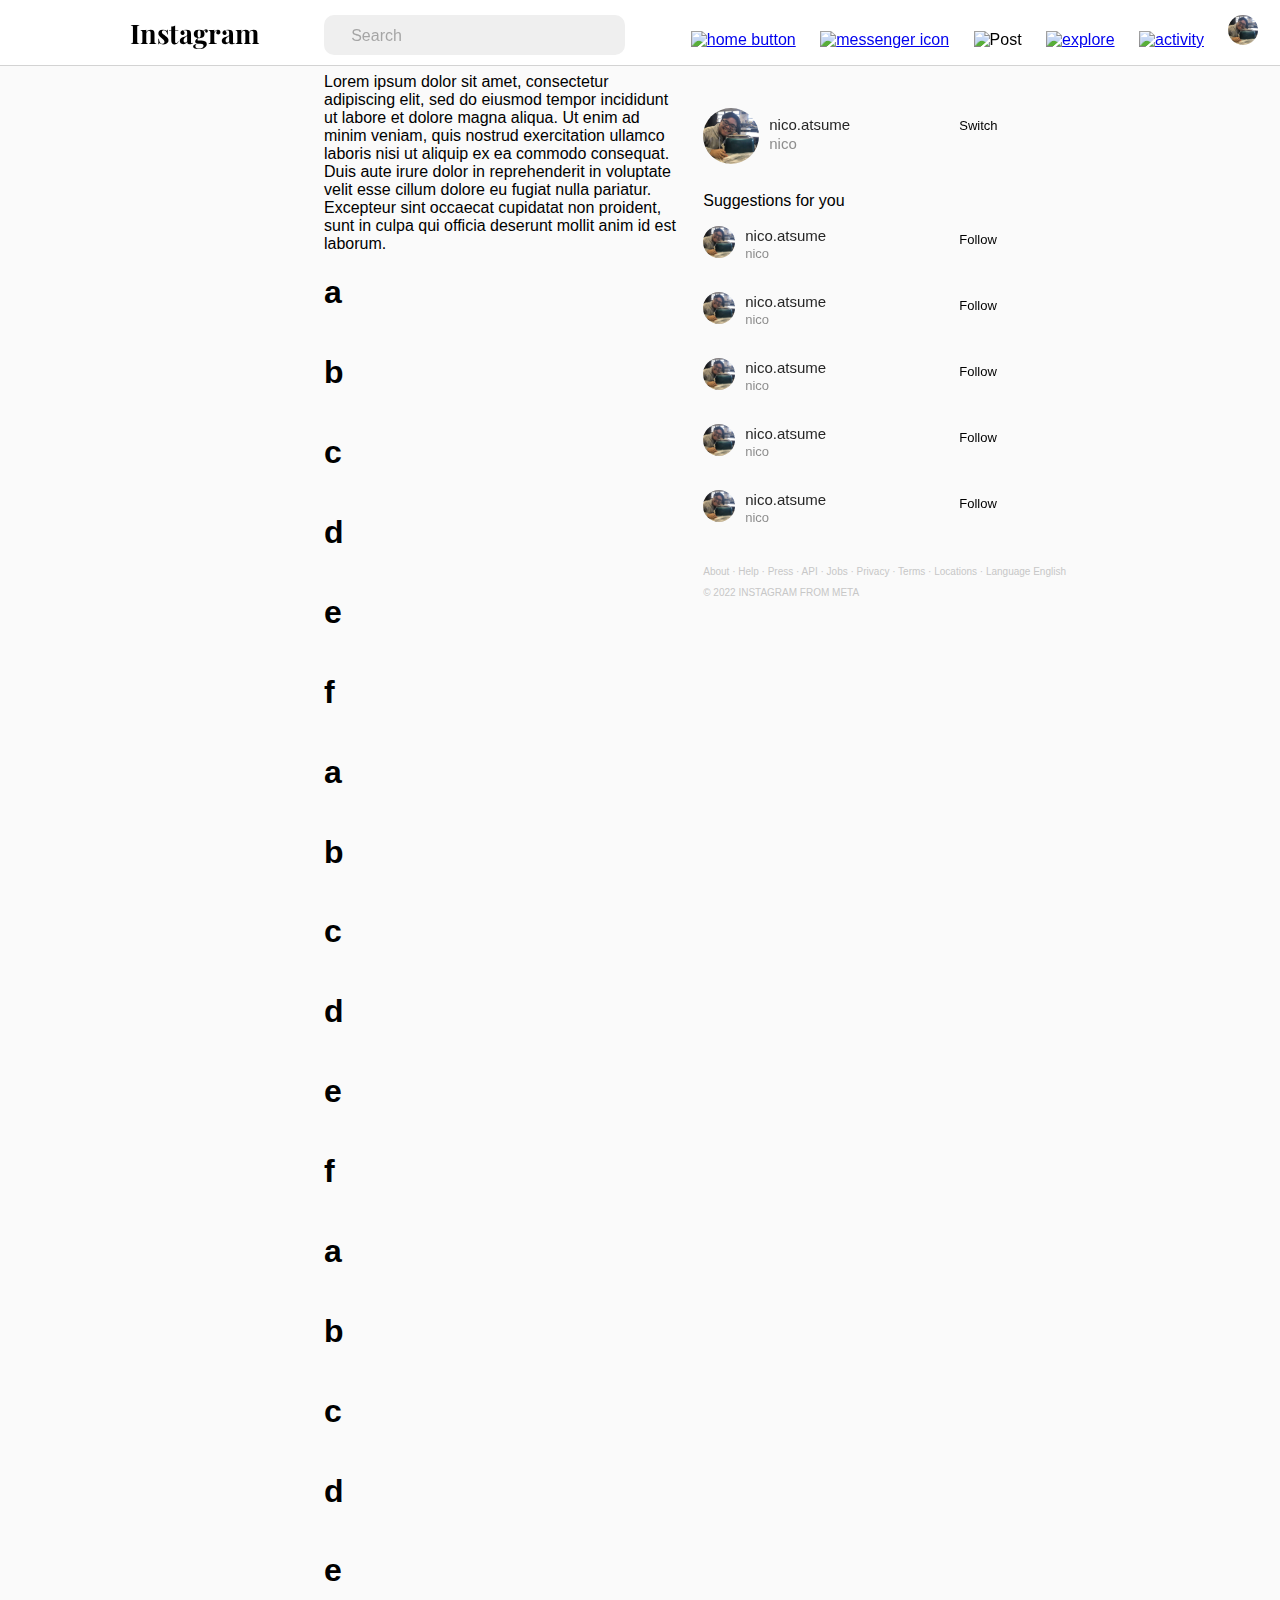
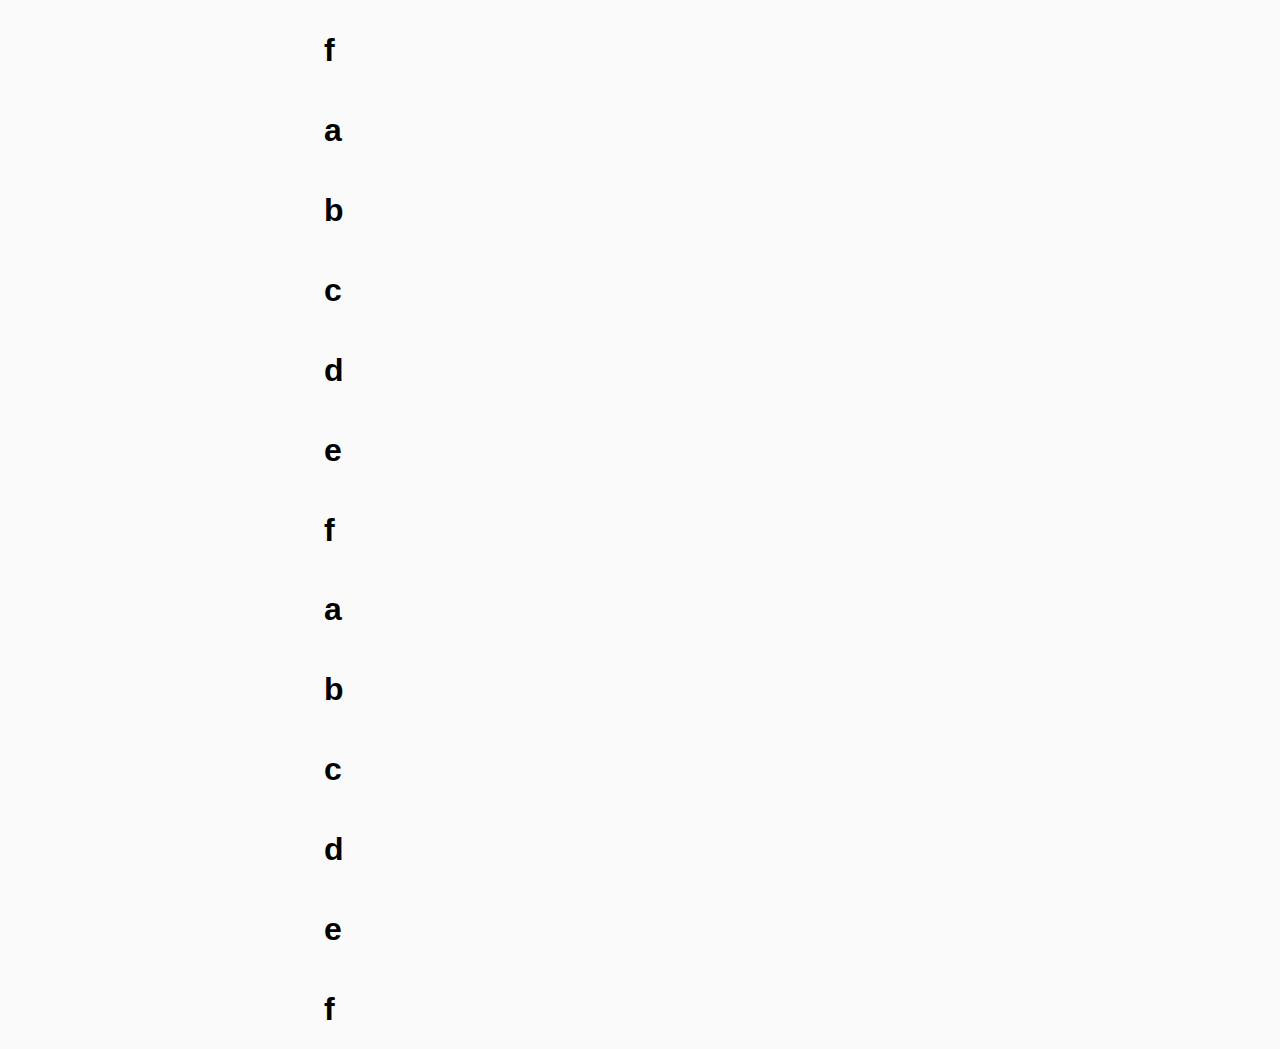
==== src/home.html @ d65c3e9f "Skeleton for aside" ====
<!DOCTYPE html>
<html>
    <head>
        <meta name="viewport" content="width=device-width, initial-scale=1">
        <link rel="stylesheet" href="home.css">
        <link rel="preconnect" href="https://fonts.googleapis.com">
        <link rel="preconnect" href="https://fonts.gstatic.com" crossorigin>
        <link href="https://fonts.googleapis.com/css2?family=Playfair+Display:ital,wght@1,600&display=swap" rel="stylesheet">
        <title>InstaMock</title>
    </head>
    <body>
        <header>
            <div class="item"><h1>Instagram</h1></div>
            <div class="item"><input type="Text" name="search" placeholder="Search"></div>
            <div id="nav">
            <a href="./home.html"><img src="https://cdn-icons-png.flaticon.com/512/60/60817.png" alt="home button"></a>
            <a href="./messenger.html"><img src="https://www.seekpng.com/png/detail/0-4932_facebook-messenger-icon-facebook-messenger-icon-png.png" alt="messenger icon"></a>
            <img src="https://cdn2.iconfinder.com/data/icons/squircle-ui/32/Edit-512.png" alt="Post"> <!--can add functionality to it when we learn js-->
            <a href="./explore.html"><img src="https://cdn-icons-png.flaticon.com/512/77/77521.png" alt="explore"></a>
            <a href="./activity.html"><img src="https://cdn-icons-png.flaticon.com/128/1077/1077035.png" alt="activity"></a>
            <img class="icon" src="./img/profile_pic.jpg" alt="Profile picture"></img>
            </div> 
        </header>
        <aside>
            <div class="profile">
                <img class="icon" src="./img/profile_pic.jpg" alt="Profile picture">
                <div class="suggInfo">
                    <ul>
                        <li>nico.atsume</li>
                        <li id="myName">nico</li>
                    </ul>
                </div>
                <div class="suggestRHS">Switch</div>
            </div>
            <div class="suggestions">
                <p>Suggestions for you</p>
                <div class="profile">
                    <img class="icon" src="./img/profile_pic.jpg" alt="Profile picture">
                    <div class="suggInfo">
                        <ul>
                            <li>nico.atsume</li>
                            <li>nico</li>
                        </ul>
                    </div>
                    <div class="suggestRHS">Follow</div>
                </div>
                <div class="profile">
                    <img class="icon" src="./img/profile_pic.jpg" alt="Profile picture">
                    <div class="suggInfo">
                        <ul>
                            <li>nico.atsume</li>
                            <li>nico</li>
                        </ul>
                    </div>
                    <div class="suggestRHS">Follow</div>
                </div>
                <div class="profile">
                    <img class="icon" src="./img/profile_pic.jpg" alt="Profile picture">
                    <div class="suggInfo">
                        <ul>
                            <li>nico.atsume</li>
                            <li>nico</li>
                        </ul>
                    </div>
                    <div class="suggestRHS">Follow</div>
                </div>
                <div class="profile">
                    <img class="icon" src="./img/profile_pic.jpg" alt="Profile picture">
                    <div class="suggInfo">
                        <ul>
                            <li>nico.atsume</li>
                            <li>nico</li>
                        </ul>
                    </div>
                    <div class="suggestRHS">Follow</div>
                </div>
                <div class="profile">
                    <img class="icon" src="./img/profile_pic.jpg" alt="Profile picture">
                    <div class="suggInfo">
                        <ul>
                            <li>nico.atsume</li>
                            <li>nico</li>
                        </ul>
                    </div>
                    <div class="suggestRHS">Follow</div>
                </div>
            <div class="footnote">
                <p>About &#183; Help &#183; Press &#183; API &#183; Jobs &#183; Privacy &#183; Terms &#183; Locations &#183; Language
                    English</p>
                <p>© 2022 INSTAGRAM FROM META</p>
            </div>
        </aside>

        <div class="feed">
            <div class="stories">Lorem ipsum dolor sit amet, consectetur adipiscing elit, sed do eiusmod tempor incididunt ut labore et dolore magna aliqua. Ut enim ad minim veniam, quis nostrud exercitation ullamco laboris nisi ut aliquip ex ea commodo consequat. Duis aute irure dolor in reprehenderit in voluptate velit esse cillum dolore eu fugiat nulla pariatur. Excepteur sint occaecat cupidatat non proident, sunt in culpa qui officia deserunt mollit anim id est laborum.
            </div> 
            <div class="post"><h1>a</h1></div>
            <h1>b</h1>
            <h1>c</h1>
            <h1>d</h1>
            <h1>e</h1>
            <h1>f</h1>
            <h1>a</h1>
            <h1>b</h1>
            <h1>c</h1>
            <h1>d</h1>
            <h1>e</h1>
            <h1>f</h1>
            <h1>a</h1>
            <h1>b</h1>
            <h1>c</h1>
            <h1>d</h1>
            <h1>e</h1>
            <h1>f</h1>
            <h1>a</h1>
            <h1>b</h1>
            <h1>c</h1>
            <h1>d</h1>
            <h1>e</h1>
            <h1>f</h1>
            <h1>a</h1>
            <h1>b</h1>
            <h1>c</h1>
            <h1>d</h1>
            <h1>e</h1>
            <h1>f</h1>               
        </div>

    </body>
</html>

<!--IMAGE LINKS
send: https://cdn-icons-png.flaticon.com/128/7686/7686804.png  
bookmark: https://cdn-icons.flaticon.com/png/128/5894/premium/5894523.png?token=exp=1655051798~hmac=862caa43e76f8be492dff8fa5245339f 
bookmarked: https://cdn-icons-png.flaticon.com/128/102/102279.png 
heart: https://cdn-icons-png.flaticon.com/128/1077/1077035.png 
liked heart: https://cdn-icons-png.flaticon.com/128/833/833472.png 
messenger icon: https://www.seekpng.com/png/detail/0-4932_facebook-messenger-icon-facebook-messenger-icon-png.png 
messenger icon clicked: https://cdn.icon-icons.com/icons2/2248/PNG/512/facebook_messenger_icon_136645.png 
create post: https://cdn2.iconfinder.com/data/icons/squircle-ui/32/Edit-512.png
explore icon: https://cdn-icons-png.flaticon.com/512/77/77521.png 
explore icon clicked: https://icons-for-free.com/iconfiles/png/512/discover+people+explore+instagram+icon-1320184028081333128.png
home button: https://www.svgrepo.com/show/147593/home-button.svg 
home button clicked: https://cdn-icons-png.flaticon.com/512/60/60817.png 
magnifying class: https://www.kindpng.com/picc/m/49-497969_instagram-icon-black-png-magnifying-glass-vector-png.png 
-->
---- src/home.css ----
header {
    position: fixed;
    top: 0;
    left:0;
    display:flex;
    justify-content:space-evenly;
    width:100%;
    background-color: #ffffff;
    height:65px;
    box-shadow: 0px 1px 0px 0px lightgray;
    padding-left:5%;

}

body {
    background-color: #fafafa;
    font: normal 16px Arial, Helvetica, sans-serif;

}

ul {
    list-style: none;
}

.suggInfo ul{
    padding-left: 10px; 
}
.suggInfo li {
    margin-top: 2px;
}
.suggInfo li:first-child {
    color: #262626;
    font-size:15px;
}
.suggInfo li:last-child {
    color: #8e8e8e;
    font-size: 13px; 
}



header h1{
    font-family: 'Playfair Display', serif;
    font-size: 27px;
    margin-top: 15px;

}

header input {
    border-radius: 10px;
    border-color: transparent;
    height: 30px;
    width: 270px;
    margin-top: 15px;
    padding-left:25px;
    padding-top: 4px;
    padding-bottom: 2.3px;
    position: relative;
    font: normal 16px Arial, Helvetica, sans-serif;
    background: url("https://www.kindpng.com/picc/m/49-497969_instagram-icon-black-png-magnifying-glass-vector-png.png") no-repeat scroll 7px 13px;
    background-size:13px;
    background-color: #efefef;
}

header input::placeholder {
    font-family: Helvetica, sans-serif;
    font-weight: normal;
    font-size: 16px;
    opacity:60%;
}

header input:focus {
    outline:none;
    background: url("https://cdn.iconscout.com/icon/free/png-256/x-circle-3602289-3005823.png") no-repeat scroll 270px 9px; 
    background-size: 20px; 
    background-color: #efefef;
    padding-left: 5px; 
    width: 290px;
}


aside {
    display: flex; 
    flex-direction: column; 
    padding-top: 100px;
    float: right;
    padding-right: 15%;
    width: 30%;
}
/*
aside will be: 
    FLEXBOX: 
    profile
    Suggestions for you
     FLEXBOX OF PROFILES: 
    Information 
*/

.footnote {
    font-size: 10px; 
    color: #c7c7c7;
}
.feed {
    display:flex; 
    flex-direction: column;
    padding-top: 65px;
    float:left; 
    padding-left:25%;
    max-width:28%;
}


.post {

}

.stories {

}
.icon {
    border-radius:50%
}

.profile{
    display: flex; 
}

.profile img {
    width: 56px;
    height: 56px;
}

.suggestions .profile img {
    width: 32px;
    height: 32px;
}
.profile .suggInfo {
    width: 200px;
    position:relative;
    bottom:8px;
}
.suggestions .profile .suggInfo {
    width: 200px;
    position:relative;
    bottom:15px;
}
.profile .suggestRHS {
    position:relative;
    top: 10px;
    font-size: 13px;
}

.suggestions .profile .suggestRHS {
    position:relative;
    top: 6px;
}

.suggestions .profile .suggInfo{
    width: 224px;
}


#nav img {
    margin-top: 15px;
    margin-right:20px;
    width: 30px;
    height: 30px;
}
#myName {
    font-size: 15px;
}
/* search disappears at 765 px */
/* side bar disappears at 1000 px */

@media (max-width: 765px) {
    header input {
        display:none;
    }
}

@media (max-width: 1000px) {
    aside {
        display:none;
    }
}
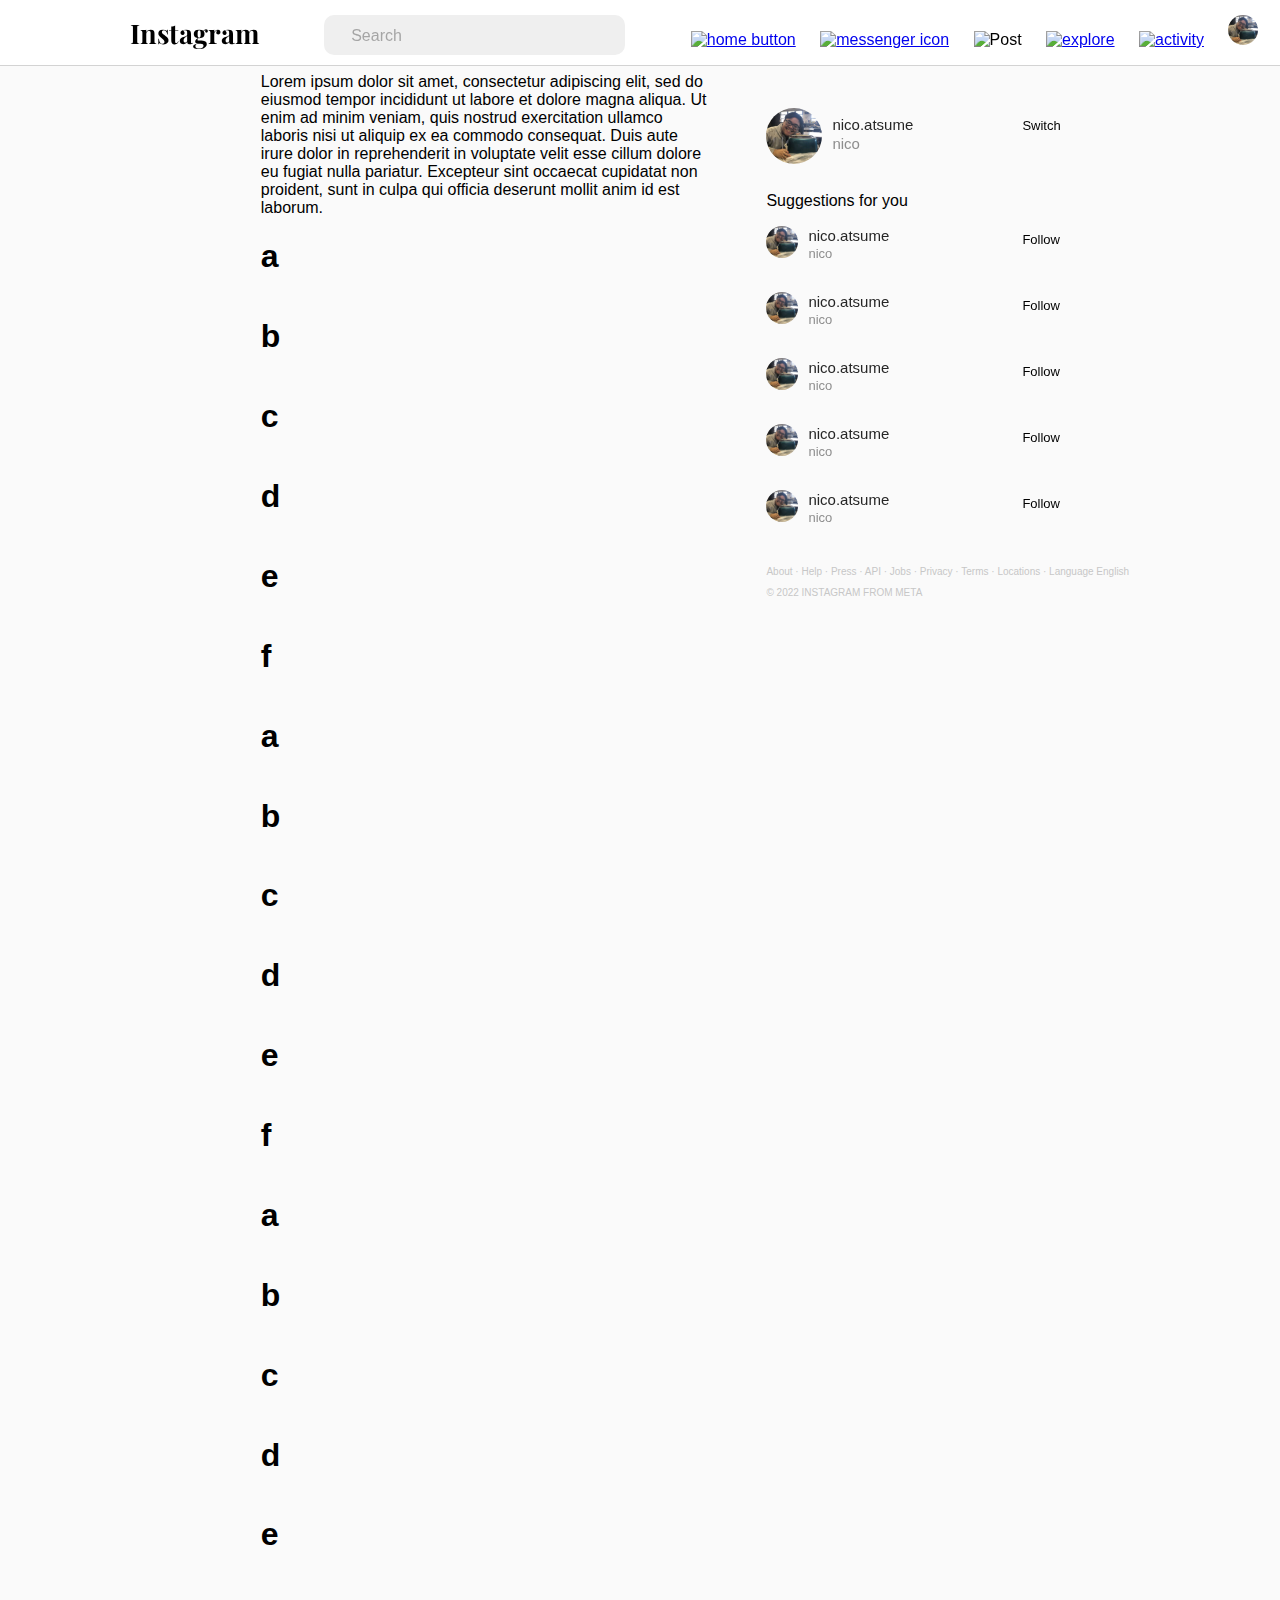
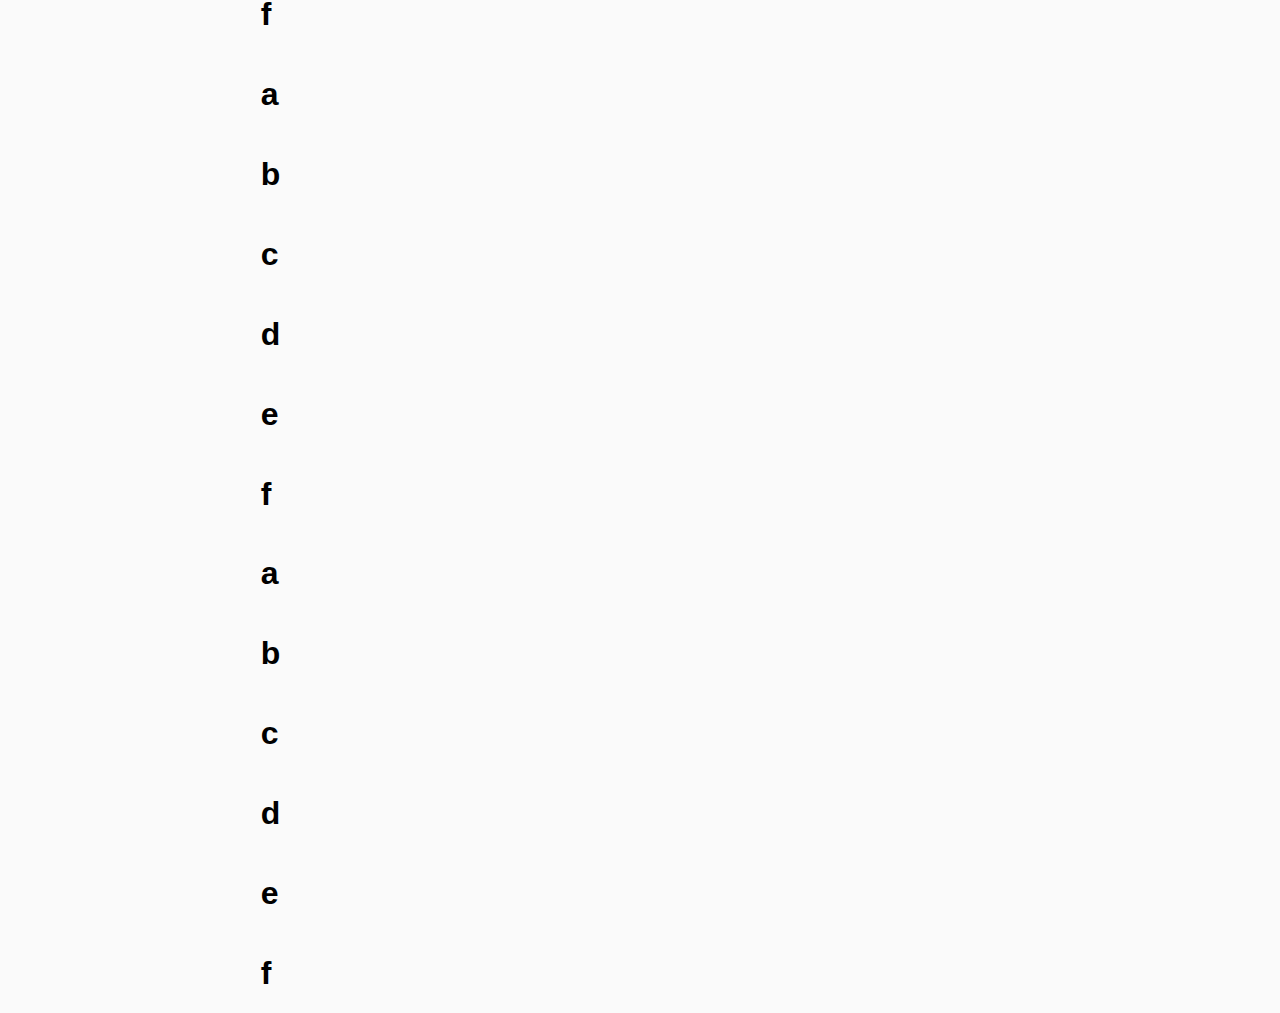
==== commit 97e77615: "Adjusted aside&feed placement, width" ====
--- a/src/home.html
+++ b/src/home.html
@@ -125,7 +125,6 @@
             <h1>e</h1>
             <h1>f</h1>               
         </div>
-
     </body>
 </html>
 
--- a/src/home.css
+++ b/src/home.css
@@ -86,7 +86,7 @@
     flex-direction: column; 
     padding-top: 100px;
     float: right;
-    padding-right: 15%;
+    padding-right: 10%;
     width: 30%;
 }
 /*
@@ -107,8 +107,9 @@
     flex-direction: column;
     padding-top: 65px;
     float:left; 
-    padding-left:25%;
-    max-width:28%;
+    padding-left:20%;
+    width: 450px;
+    max-width: 450px;
 }
 
 
@@ -132,6 +133,10 @@
     height: 56px;
 }
 
+.suggestions {
+    display:flex; 
+    flex-direction: column;
+}
 .suggestions .profile img {
     width: 32px;
     height: 32px;
@@ -180,8 +185,18 @@
     }
 }
 
-@media (max-width: 1000px) {
+@media (max-width: 1156px) {
     aside {
         display:none;
     }
+    .feed {
+        padding-left:30%;
+        padding-right:30%;
+    }
+}
+
+@media (max-width: 450px){
+    .feed {
+
+    }
 }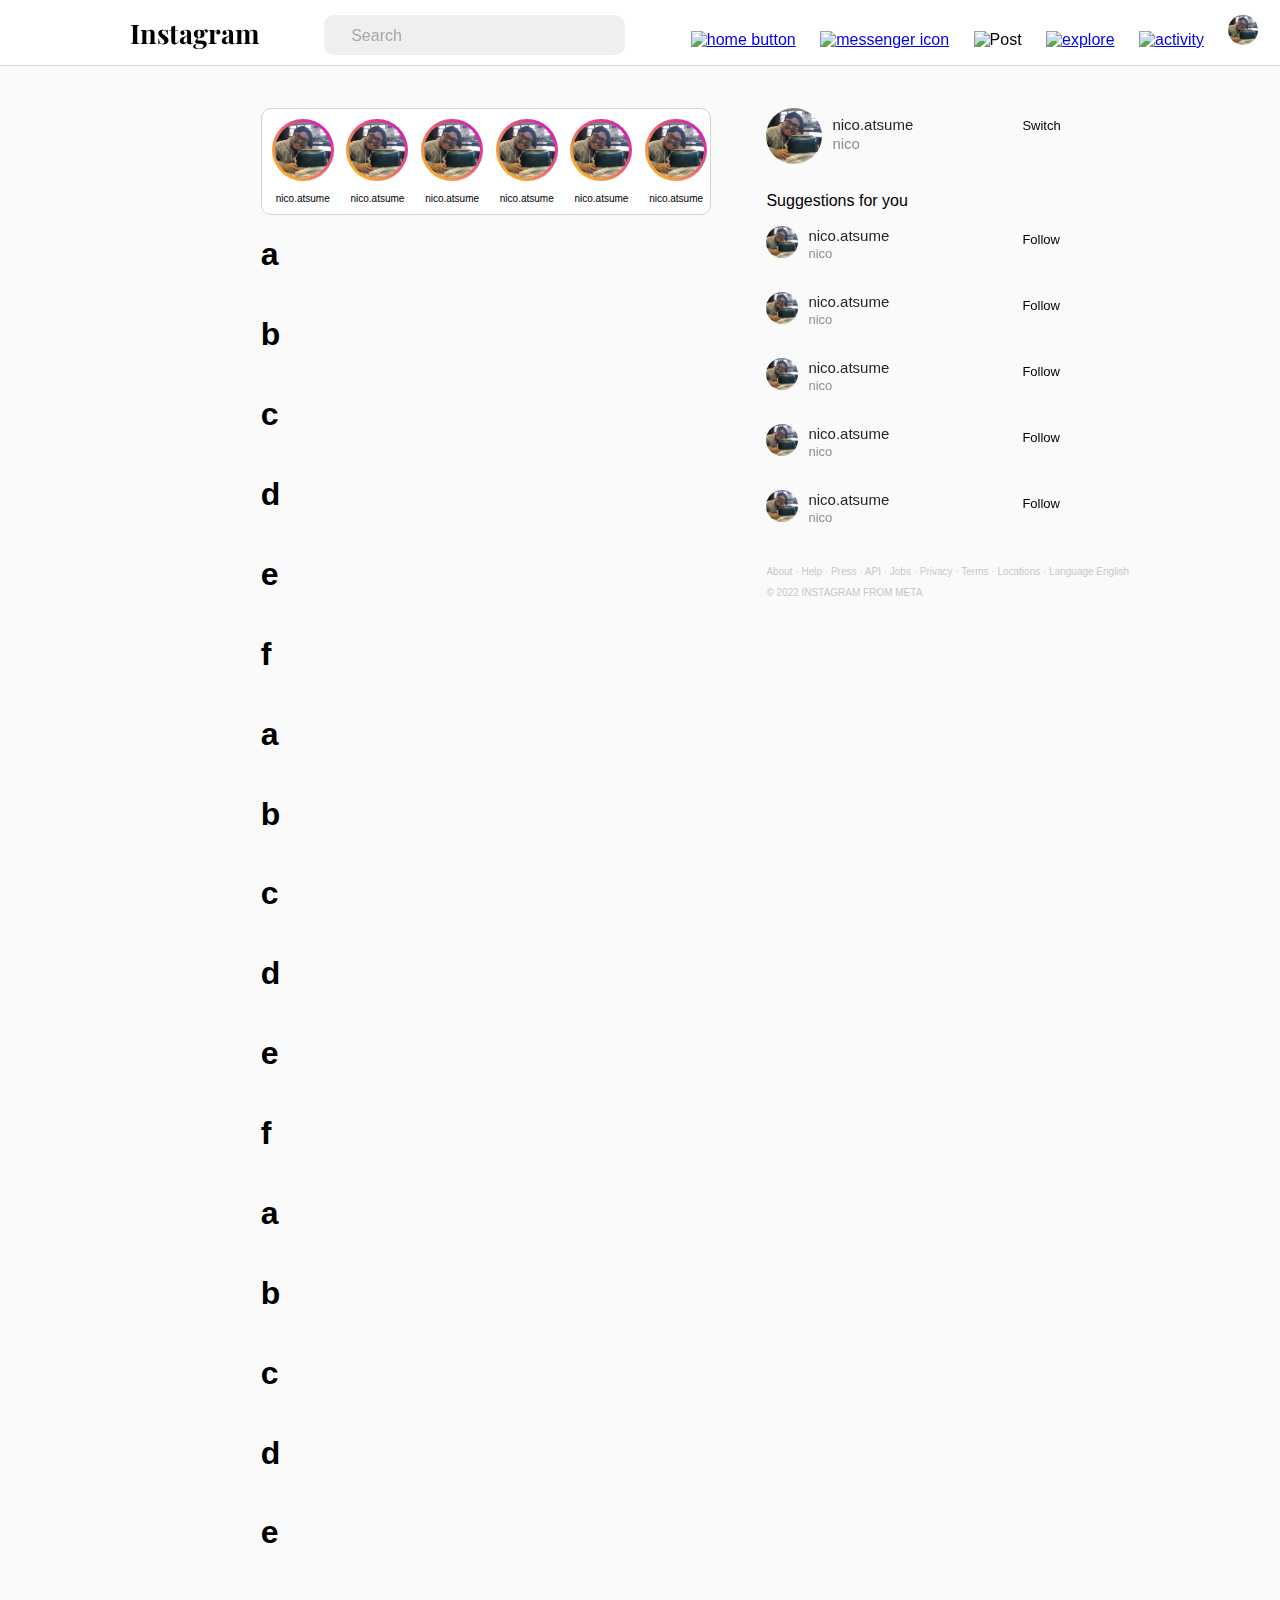
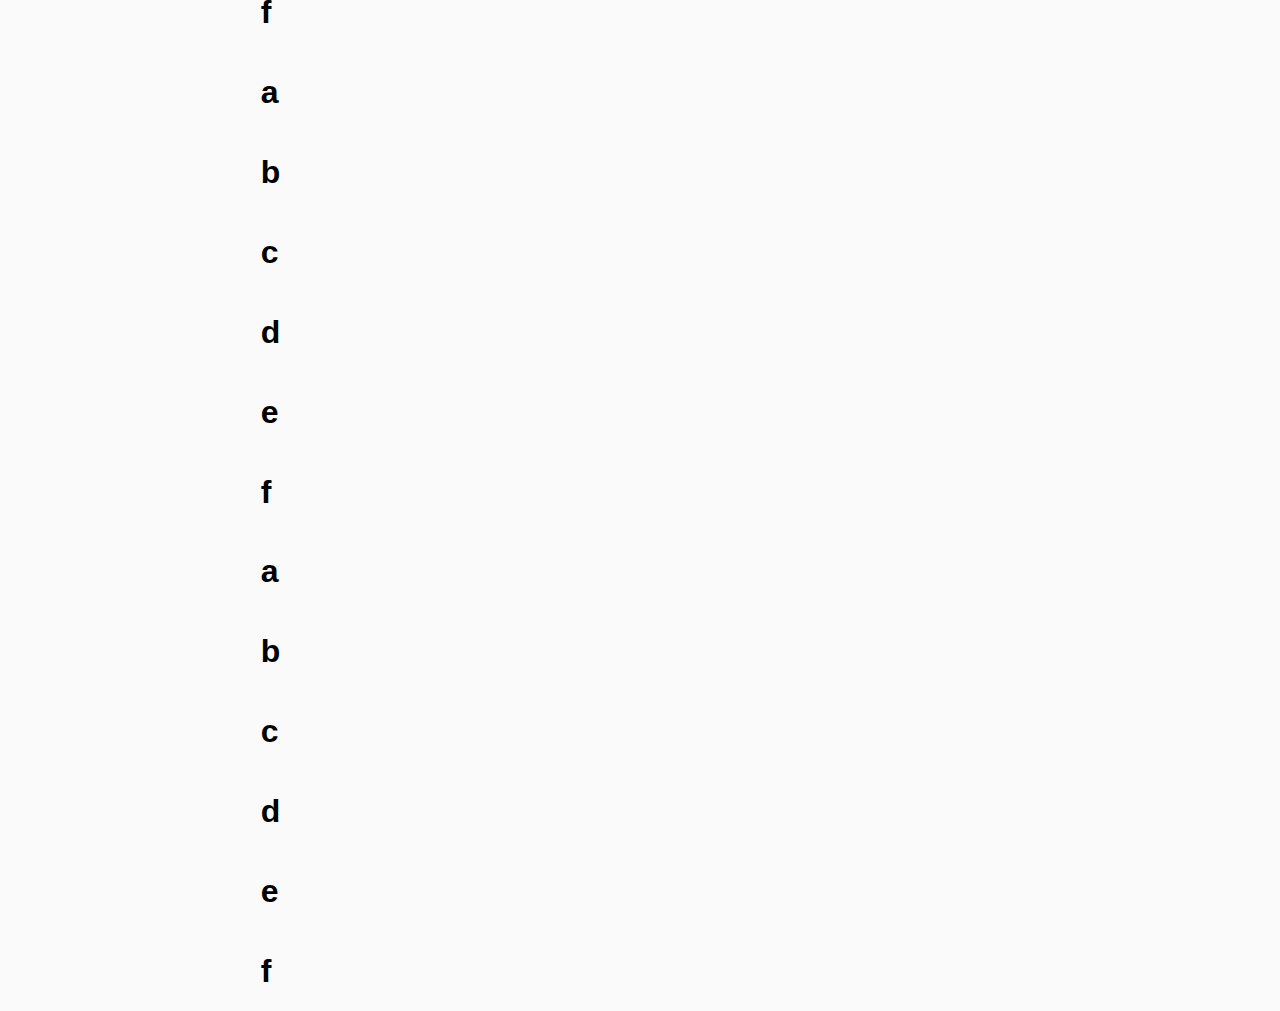
==== commit fb1238d0: "Created stories" ====
--- a/src/home.html
+++ b/src/home.html
@@ -92,7 +92,14 @@
         </aside>
 
         <div class="feed">
-            <div class="stories">Lorem ipsum dolor sit amet, consectetur adipiscing elit, sed do eiusmod tempor incididunt ut labore et dolore magna aliqua. Ut enim ad minim veniam, quis nostrud exercitation ullamco laboris nisi ut aliquip ex ea commodo consequat. Duis aute irure dolor in reprehenderit in voluptate velit esse cillum dolore eu fugiat nulla pariatur. Excepteur sint occaecat cupidatat non proident, sunt in culpa qui officia deserunt mollit anim id est laborum.
+            <div id="stories">
+                <div class="regularStory"><img class="icon" src="./img/profile_pic.jpg"><p>nico.atsume</p></div>
+                <div class="regularStory"><img class="icon" src="./img/profile_pic.jpg"><p>nico.atsume</p></div>
+                <div class="regularStory"><img class="icon" src="./img/profile_pic.jpg"><p>nico.atsume</p></div>
+                <div class="regularStory"><img class="icon" src="./img/profile_pic.jpg"><p>nico.atsume</p></div>
+                <div class="regularStory"><img class="icon" src="./img/profile_pic.jpg"><p>nico.atsume</p></div>
+                <div class="regularStory"><img class="icon" src="./img/profile_pic.jpg"><p>nico.atsume</p></div>
+                
             </div> 
             <div class="post"><h1>a</h1></div>
             <h1>b</h1>
--- a/src/home.css
+++ b/src/home.css
@@ -105,21 +105,44 @@
 .feed {
     display:flex; 
     flex-direction: column;
-    padding-top: 65px;
+    padding-top: 100px;
     float:left; 
     padding-left:20%;
     width: 450px;
     max-width: 450px;
 }
 
-
+.regularStory {
+    display:flex;
+    flex-direction:column;
+    padding-top: 10px;
+    padding-left:10px;
+    font-size: 10px; 
+    width:450px;
+
+}
+
+
+.regularStory img {
+    background: -webkit-linear-gradient(right top, #d405c6 0%, #ffc917 100%);
+    padding: 3px;
+    width: 56px;
+    height: 56px;
+}
+
+.regularStory p {
+    padding-left: 4px; 
+    padding-top: 2px; 
+}
+
+.closeFriends {
+
+}
 .post {
 
 }
 
-.stories {
-
-}
+
 .icon {
     border-radius:50%
 }
@@ -176,6 +199,16 @@
 #myName {
     font-size: 15px;
 }
+
+#stories {
+    display:flex;
+    justify-content: space-evenly;
+    background-color: #ffffff;
+    border-radius: 10px;
+    border: 1px solid lightgray; 
+}
+
+
 /* search disappears at 765 px */
 /* side bar disappears at 1000 px */
 
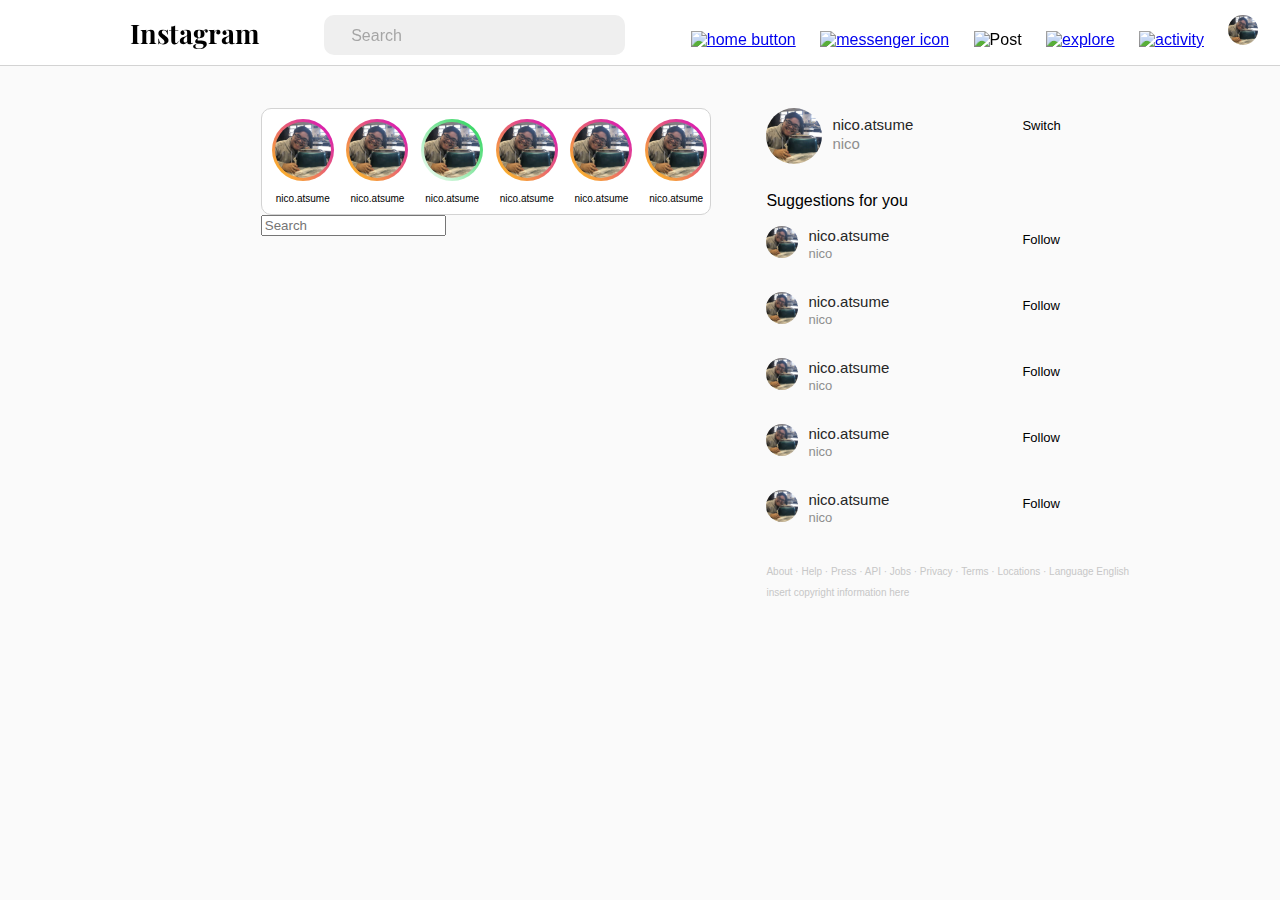
==== commit ca292115: "Post skeleton created" ====
--- a/src/home.html
+++ b/src/home.html
@@ -87,7 +87,7 @@
             <div class="footnote">
                 <p>About &#183; Help &#183; Press &#183; API &#183; Jobs &#183; Privacy &#183; Terms &#183; Locations &#183; Language
                     English</p>
-                <p>© 2022 INSTAGRAM FROM META</p>
+                <p>insert copyright information here</p>
             </div>
         </aside>
 
@@ -95,42 +95,21 @@
             <div id="stories">
                 <div class="regularStory"><img class="icon" src="./img/profile_pic.jpg"><p>nico.atsume</p></div>
                 <div class="regularStory"><img class="icon" src="./img/profile_pic.jpg"><p>nico.atsume</p></div>
-                <div class="regularStory"><img class="icon" src="./img/profile_pic.jpg"><p>nico.atsume</p></div>
+                <div class="regularStory closeFriends"><img class="icon" src="./img/profile_pic.jpg"><p>nico.atsume</p></div>
                 <div class="regularStory"><img class="icon" src="./img/profile_pic.jpg"><p>nico.atsume</p></div>
                 <div class="regularStory"><img class="icon" src="./img/profile_pic.jpg"><p>nico.atsume</p></div>
                 <div class="regularStory"><img class="icon" src="./img/profile_pic.jpg"><p>nico.atsume</p></div>
                 
             </div> 
-            <div class="post"><h1>a</h1></div>
-            <h1>b</h1>
-            <h1>c</h1>
-            <h1>d</h1>
-            <h1>e</h1>
-            <h1>f</h1>
-            <h1>a</h1>
-            <h1>b</h1>
-            <h1>c</h1>
-            <h1>d</h1>
-            <h1>e</h1>
-            <h1>f</h1>
-            <h1>a</h1>
-            <h1>b</h1>
-            <h1>c</h1>
-            <h1>d</h1>
-            <h1>e</h1>
-            <h1>f</h1>
-            <h1>a</h1>
-            <h1>b</h1>
-            <h1>c</h1>
-            <h1>d</h1>
-            <h1>e</h1>
-            <h1>f</h1>
-            <h1>a</h1>
-            <h1>b</h1>
-            <h1>c</h1>
-            <h1>d</h1>
-            <h1>e</h1>
-            <h1>f</h1>               
+            <div class="post">
+                <div class="posterData"></div>
+                <div class="content"></div>
+                <div class="userInteraction"></div>
+                <div class="likes"></div>
+                <div class="caption"></div>
+                <div class="comments"></div>
+                <div class="addComment"><input type="Text" name="search" placeholder="Search"></div>
+            </div>         
         </div>
     </body>
 </html>
--- a/src/home.css
+++ b/src/home.css
@@ -135,7 +135,9 @@
     padding-top: 2px; 
 }
 
-.closeFriends {
+.closeFriends img {
+    background: -webkit-linear-gradient(right top, #1cd14f
+    0%, #ffffff 100%);
 
 }
 .post {
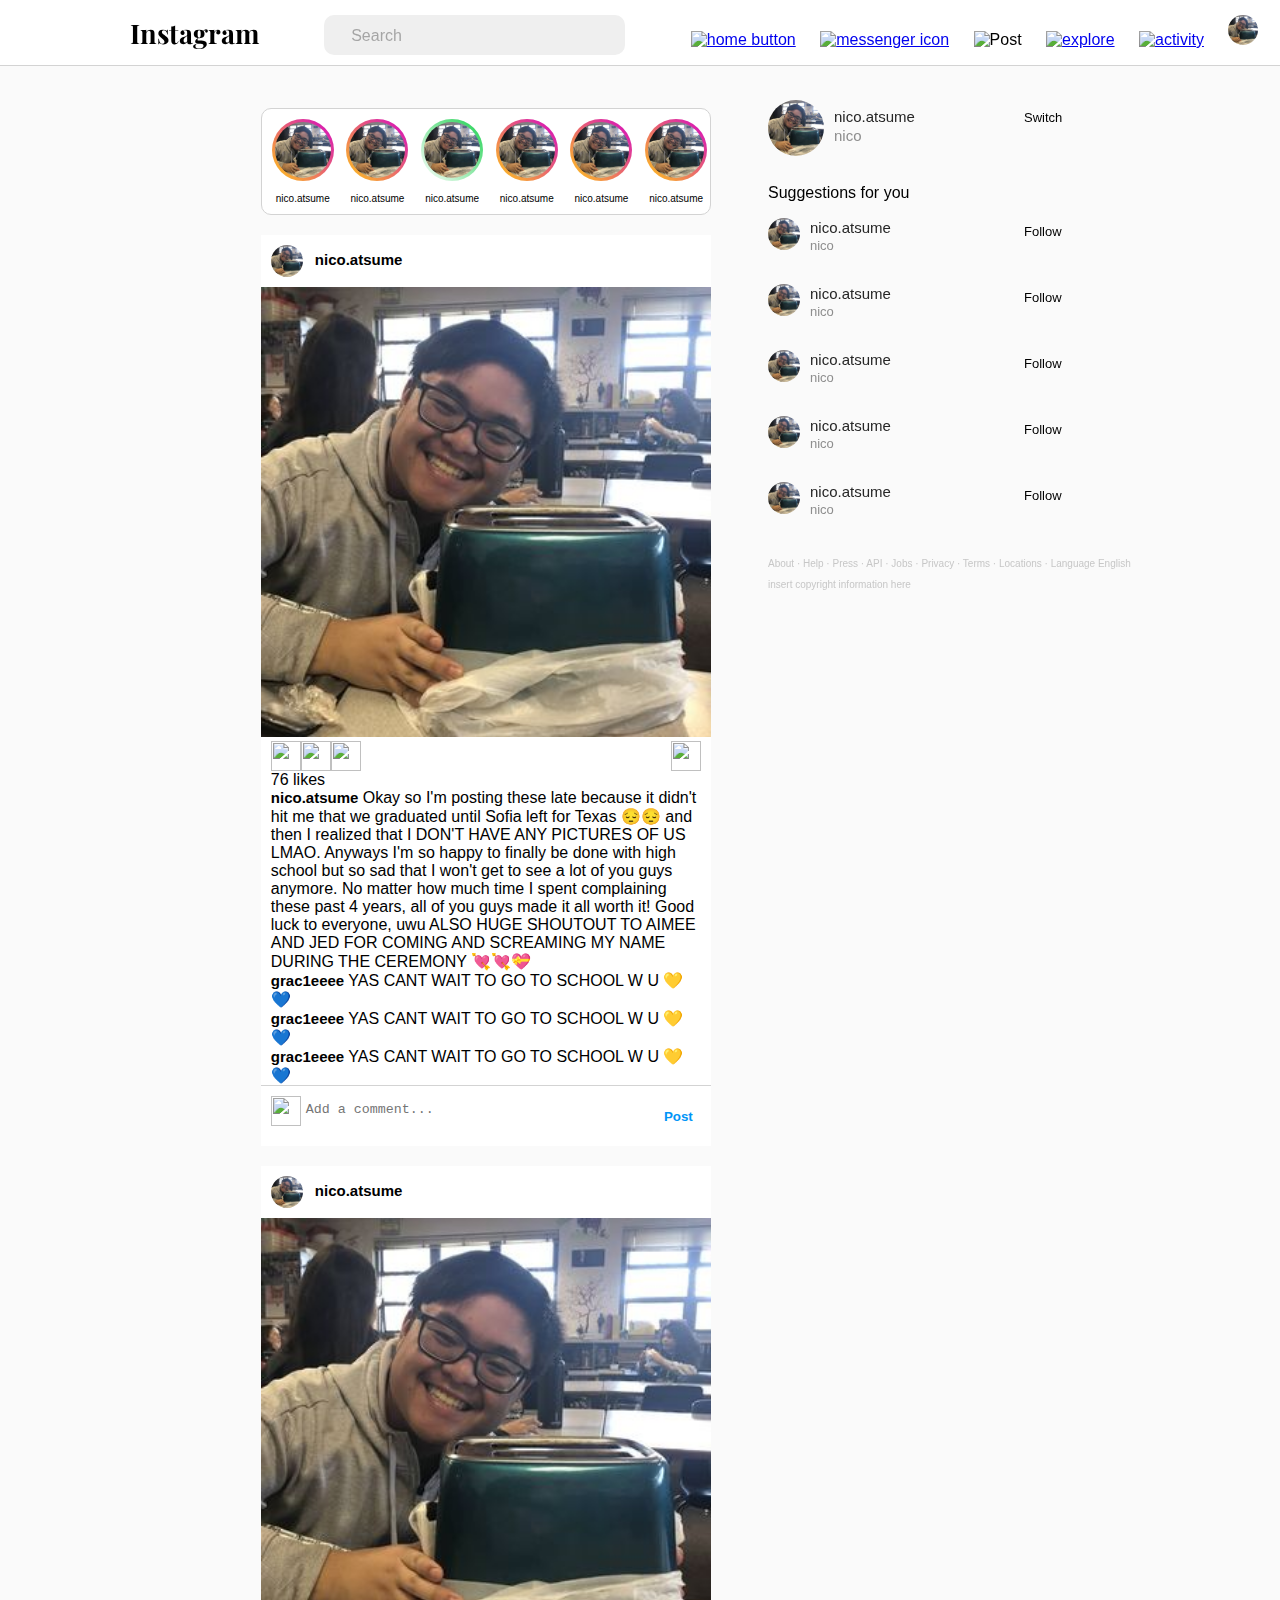
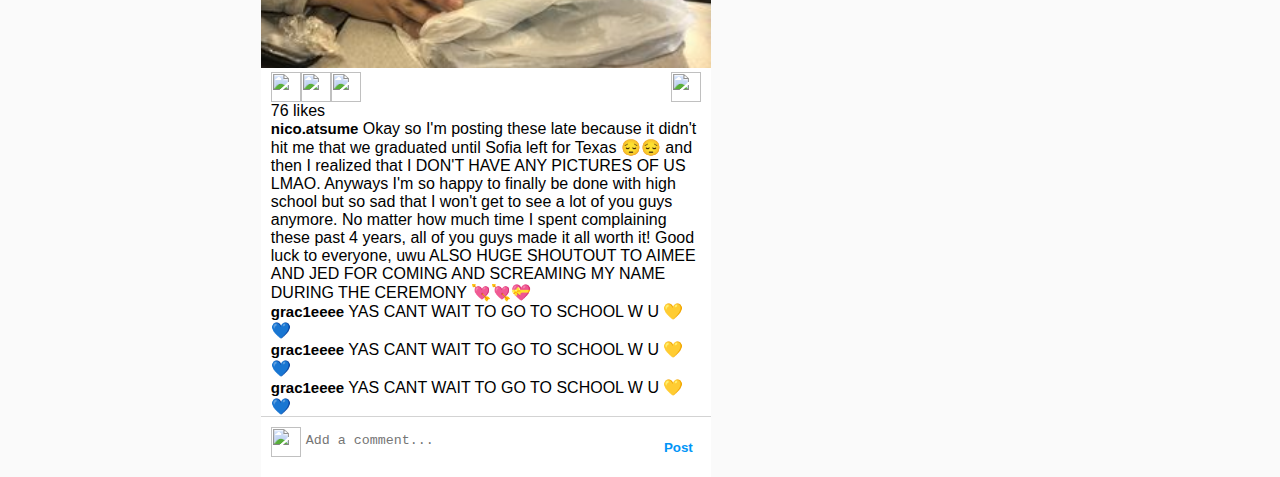
==== commit b4ad72d6: "Implemented feed" ====
--- a/src/home.html
+++ b/src/home.html
@@ -102,21 +102,66 @@
                 
             </div> 
             <div class="post">
-                <div class="posterData"></div>
-                <div class="content"></div>
-                <div class="userInteraction"></div>
-                <div class="likes"></div>
-                <div class="caption"></div>
-                <div class="comments"></div>
-                <div class="addComment"><input type="Text" name="search" placeholder="Search"></div>
+                <div class="posterData"><img class="icon" src="./img/profile_pic.jpg"><div class="username">nico.atsume</div></div>
+                <div class="content"><img src="./img/profile_pic.jpg"></div>
+                <div class="userInteraction">
+                    <img src="https://cdn-icons-png.flaticon.com/128/1077/1077035.png">
+                    <img src="https://cdn0.iconfinder.com/data/icons/social-media-logo-4/32/Social_Media_instagram_comment-512.png">
+                    <img src="https://cdn-icons-png.flaticon.com/128/7686/7686804.png">
+                    <img src="https://freepngimg.com/thumb/instagram/60239-like-icons-bookmark-button-computer-facebook-instagram.png">
+                </div>
+                <div class="likes">76 likes</div>
+                <div class="caption">
+                    <span class="username">nico.atsume</span> Okay so I'm posting these late because it didn't hit me that we graduated until Sofia left for Texas 😔😔 and then I realized that I DON'T HAVE ANY PICTURES OF US LMAO. Anyways I'm so happy to finally be done with high school but so sad that I won't get to see a lot of you guys anymore. No matter how much time I spent complaining these past 4 years, all of you guys made it all worth it! Good luck to everyone, uwu
+                    ALSO HUGE SHOUTOUT TO AIMEE AND JED FOR COMING AND SCREAMING MY NAME DURING THE CEREMONY 💘💘💝</div>
+                <div class="comments">
+                    <div class="comment"><span class="username">grac1eeee</span>
+                        YAS CANT WAIT TO GO TO SCHOOL W U 💛💙
+                    </div>
+                    <div class="comment"><span class="username">grac1eeee</span>
+                        YAS CANT WAIT TO GO TO SCHOOL W U 💛💙
+                    </div>
+                    <div class="comment"><span class="username">grac1eeee</span>
+                        YAS CANT WAIT TO GO TO SCHOOL W U 💛💙
+                    </div>
+                </div>
+                <div class="addComment"><img src="https://i.pinimg.com/originals/12/ba/72/12ba72f0e3f84c4669cd8734d90ab395.png"><textarea type="text" name="addComment" placeholder="Add a comment..."></textarea><button type="button">Post</button></div>
             </div>         
+            <div class="post">
+                <div class="posterData"><img class="icon" src="./img/profile_pic.jpg"><div class="username">nico.atsume</div></div>
+                <div class="content"><img src="./img/profile_pic.jpg"></div>
+                <div class="userInteraction">
+                    <img src="https://cdn-icons-png.flaticon.com/128/1077/1077035.png">
+                    <img src="https://cdn0.iconfinder.com/data/icons/social-media-logo-4/32/Social_Media_instagram_comment-512.png">
+                    <img src="https://cdn-icons-png.flaticon.com/128/7686/7686804.png">
+                    <img src="https://freepngimg.com/thumb/instagram/60239-like-icons-bookmark-button-computer-facebook-instagram.png">
+                </div>
+                <div class="likes">76 likes</div>
+                <div class="caption">
+                    <span class="username">nico.atsume</span> Okay so I'm posting these late because it didn't hit me that we graduated until Sofia left for Texas 😔😔 and then I realized that I DON'T HAVE ANY PICTURES OF US LMAO. Anyways I'm so happy to finally be done with high school but so sad that I won't get to see a lot of you guys anymore. No matter how much time I spent complaining these past 4 years, all of you guys made it all worth it! Good luck to everyone, uwu
+                    ALSO HUGE SHOUTOUT TO AIMEE AND JED FOR COMING AND SCREAMING MY NAME DURING THE CEREMONY 💘💘💝</div>
+                <div class="comments">
+                    <div class="comment"><span class="username">grac1eeee</span>
+                        YAS CANT WAIT TO GO TO SCHOOL W U 💛💙
+                    </div>
+                    <div class="comment"><span class="username">grac1eeee</span>
+                        YAS CANT WAIT TO GO TO SCHOOL W U 💛💙
+                    </div>
+                    <div class="comment"><span class="username">grac1eeee</span>
+                        YAS CANT WAIT TO GO TO SCHOOL W U 💛💙
+                    </div>
+                </div>
+                <div class="addComment"><img src="https://i.pinimg.com/originals/12/ba/72/12ba72f0e3f84c4669cd8734d90ab395.png"><textarea type="text" name="addComment" placeholder="Add a comment..."></textarea><button type="button">Post</button></div>
+            </div>         
+
+            
         </div>
     </body>
 </html>
 
 <!--IMAGE LINKS
 send: https://cdn-icons-png.flaticon.com/128/7686/7686804.png  
-bookmark: https://cdn-icons.flaticon.com/png/128/5894/premium/5894523.png?token=exp=1655051798~hmac=862caa43e76f8be492dff8fa5245339f 
+bookmark: https://freepngimg.com/thumb/instagram/60239-like-icons-bookmark-button-computer-facebook-instagram.png
 bookmarked: https://cdn-icons-png.flaticon.com/128/102/102279.png 
 heart: https://cdn-icons-png.flaticon.com/128/1077/1077035.png 
 liked heart: https://cdn-icons-png.flaticon.com/128/833/833472.png 
@@ -128,4 +173,6 @@
 home button: https://www.svgrepo.com/show/147593/home-button.svg 
 home button clicked: https://cdn-icons-png.flaticon.com/512/60/60817.png 
 magnifying class: https://www.kindpng.com/picc/m/49-497969_instagram-icon-black-png-magnifying-glass-vector-png.png 
+comment: https://cdn0.iconfinder.com/data/icons/social-media-logo-4/32/Social_Media_instagram_comment-512.png
+smiley: https://i.pinimg.com/originals/12/ba/72/12ba72f0e3f84c4669cd8734d90ab395.png 
 -->--- a/src/home.css
+++ b/src/home.css
@@ -82,6 +82,9 @@
 
 
 aside {
+    position: fixed;
+    top: 0px; 
+    right: 0px;
     display: flex; 
     flex-direction: column; 
     padding-top: 100px;
@@ -110,6 +113,7 @@
     padding-left:20%;
     width: 450px;
     max-width: 450px;
+
 }
 
 .regularStory {
@@ -140,13 +144,11 @@
     0%, #ffffff 100%);
 
 }
-.post {
-
-}
-
 
 .icon {
-    border-radius:50%
+    border-radius:50%;
+    width: 32px;
+    height: 32px;
 }
 
 .profile{
@@ -191,7 +193,88 @@
     width: 224px;
 }
 
-
+.post {
+    display: flex;
+    flex-direction: column; 
+    margin-top:20px;
+    background-color:#ffffff;
+}
+
+.posterData {
+    display: flex;
+    padding-left:10px;
+    padding-top:10px;   
+    padding-bottom:10px;
+}
+
+.username {
+    font-size:15px;
+    font-weight:bold;
+}
+
+.posterData .username {
+    padding-top: 6px;
+    padding-left: 12px;   
+}
+
+.userInteraction img {
+    width: 30px;
+    height: 30px;
+}
+
+.caption {
+    padding-left:10px;
+    padding-right:10px;  
+}
+.comments {
+    padding-left:10px;
+    padding-right:10px;  
+}
+.addComment {
+    padding-left:10px;
+    padding-right:10px;  
+    display: flex; 
+    border-top: 1px solid lightgray;
+    height:60px;
+}
+.addComment img {
+    padding-top:10px;
+    width: 30px;
+    height: 30px;
+}
+
+.content img {
+    width:450px;
+}
+.addComment button {
+    background-color: transparent; 
+    border-color: transparent;
+    color: #0095f7;
+    font-weight: bold;
+}
+
+.addComment textarea {
+    resize:none;
+    background-color:transparent;
+    border-color: transparent; 
+    width:400px;
+    height:30px;
+    margin-top:13px;
+    margin-left:2px;
+}
+
+.userInteraction{
+    padding-left:10px;
+    padding-right:10px;  
+    display: flex;
+}
+.likes {
+    padding-left:10px;
+    padding-right:10px;  
+}
+.userInteraction img:last-child{
+    margin-left: auto;
+}
 #nav img {
     margin-top: 15px;
     margin-right:20px;
@@ -230,8 +313,3 @@
     }
 }
 
-@media (max-width: 450px){
-    .feed {
-
-    }
-}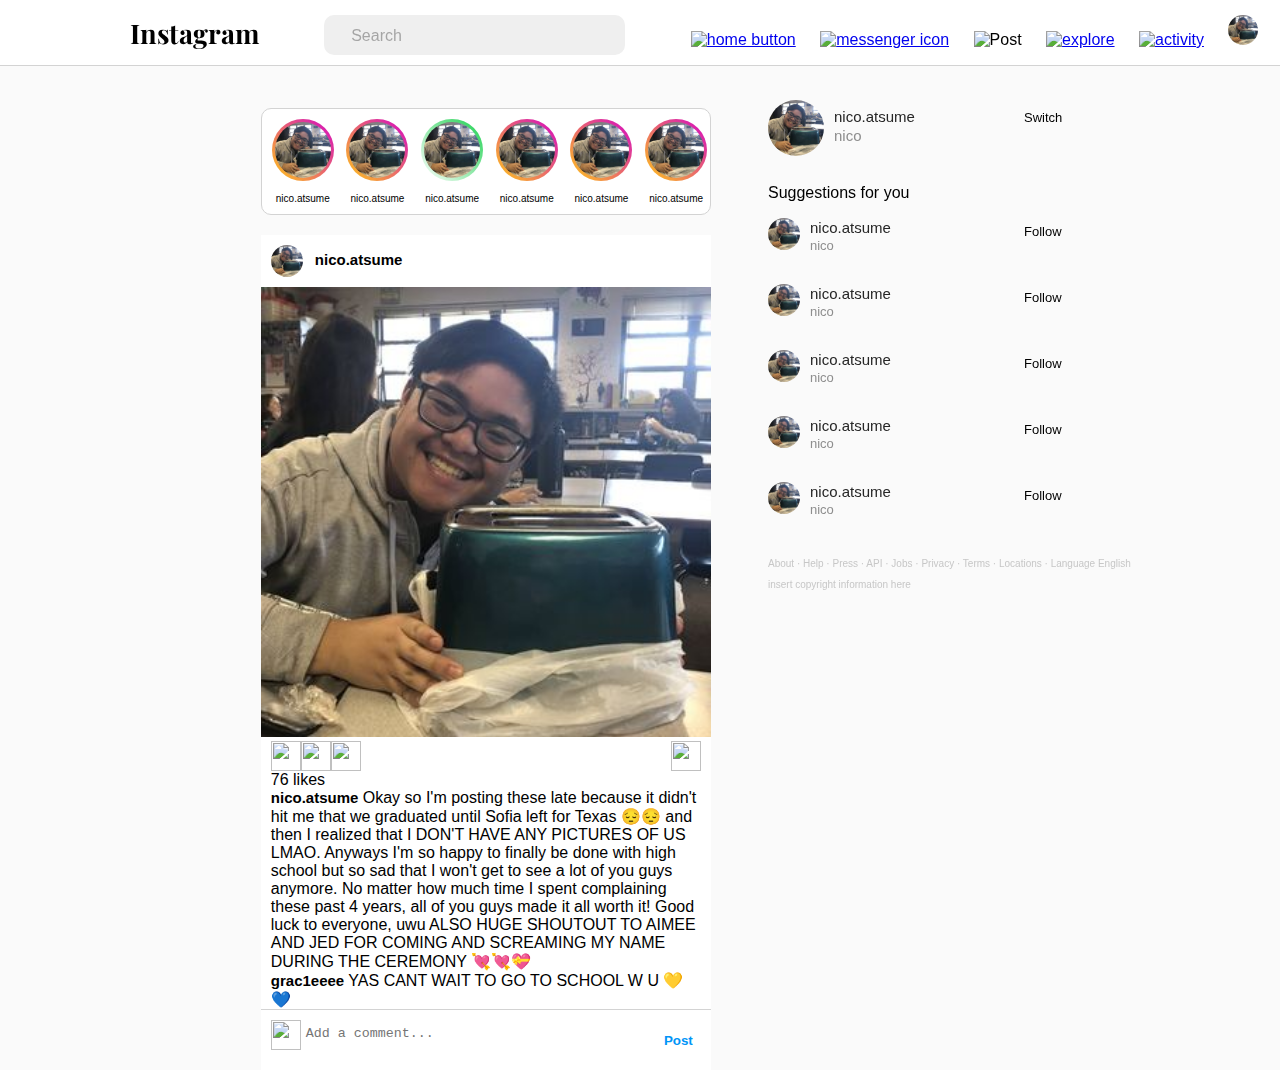
==== commit f5fb4178: "Added (temporary) comment functionality" ====
--- a/src/home.html
+++ b/src/home.html
@@ -1,6 +1,7 @@
 <!DOCTYPE html>
 <html>
     <head>
+        <meta charset="UTF-8">
         <meta name="viewport" content="width=device-width, initial-scale=1">
         <link rel="stylesheet" href="home.css">
         <link rel="preconnect" href="https://fonts.googleapis.com">
@@ -8,7 +9,7 @@
         <link href="https://fonts.googleapis.com/css2?family=Playfair+Display:ital,wght@1,600&display=swap" rel="stylesheet">
         <title>InstaMock</title>
     </head>
-    <body>
+    <body> 
         <header>
             <div class="item"><h1>Instagram</h1></div>
             <div class="item"><input type="Text" name="search" placeholder="Search"></div>
@@ -118,44 +119,15 @@
                     <div class="comment"><span class="username">grac1eeee</span>
                         YAS CANT WAIT TO GO TO SCHOOL W U 💛💙
                     </div>
-                    <div class="comment"><span class="username">grac1eeee</span>
-                        YAS CANT WAIT TO GO TO SCHOOL W U 💛💙
-                    </div>
-                    <div class="comment"><span class="username">grac1eeee</span>
-                        YAS CANT WAIT TO GO TO SCHOOL W U 💛💙
-                    </div>
+
+ 
                 </div>
-                <div class="addComment"><img src="https://i.pinimg.com/originals/12/ba/72/12ba72f0e3f84c4669cd8734d90ab395.png"><textarea type="text" name="addComment" placeholder="Add a comment..."></textarea><button type="button">Post</button></div>
-            </div>         
-            <div class="post">
-                <div class="posterData"><img class="icon" src="./img/profile_pic.jpg"><div class="username">nico.atsume</div></div>
-                <div class="content"><img src="./img/profile_pic.jpg"></div>
-                <div class="userInteraction">
-                    <img src="https://cdn-icons-png.flaticon.com/128/1077/1077035.png">
-                    <img src="https://cdn0.iconfinder.com/data/icons/social-media-logo-4/32/Social_Media_instagram_comment-512.png">
-                    <img src="https://cdn-icons-png.flaticon.com/128/7686/7686804.png">
-                    <img src="https://freepngimg.com/thumb/instagram/60239-like-icons-bookmark-button-computer-facebook-instagram.png">
-                </div>
-                <div class="likes">76 likes</div>
-                <div class="caption">
-                    <span class="username">nico.atsume</span> Okay so I'm posting these late because it didn't hit me that we graduated until Sofia left for Texas 😔😔 and then I realized that I DON'T HAVE ANY PICTURES OF US LMAO. Anyways I'm so happy to finally be done with high school but so sad that I won't get to see a lot of you guys anymore. No matter how much time I spent complaining these past 4 years, all of you guys made it all worth it! Good luck to everyone, uwu
-                    ALSO HUGE SHOUTOUT TO AIMEE AND JED FOR COMING AND SCREAMING MY NAME DURING THE CEREMONY 💘💘💝</div>
-                <div class="comments">
-                    <div class="comment"><span class="username">grac1eeee</span>
-                        YAS CANT WAIT TO GO TO SCHOOL W U 💛💙
-                    </div>
-                    <div class="comment"><span class="username">grac1eeee</span>
-                        YAS CANT WAIT TO GO TO SCHOOL W U 💛💙
-                    </div>
-                    <div class="comment"><span class="username">grac1eeee</span>
-                        YAS CANT WAIT TO GO TO SCHOOL W U 💛💙
-                    </div>
-                </div>
-                <div class="addComment"><img src="https://i.pinimg.com/originals/12/ba/72/12ba72f0e3f84c4669cd8734d90ab395.png"><textarea type="text" name="addComment" placeholder="Add a comment..."></textarea><button type="button">Post</button></div>
+                <div class="addComment"><img src="https://i.pinimg.com/originals/12/ba/72/12ba72f0e3f84c4669cd8734d90ab395.png"><textarea type="text" name="addComment" placeholder="Add a comment..."></textarea><input class="submitBtn" type="submit" value="Post"></div>
             </div>         
 
             
         </div>
+    <script src="./script.js"></script>
     </body>
 </html>
 
--- a/src/home.css
+++ b/src/home.css
@@ -246,7 +246,7 @@
 .content img {
     width:450px;
 }
-.addComment button {
+.addComment input {
     background-color: transparent; 
     border-color: transparent;
     color: #0095f7;
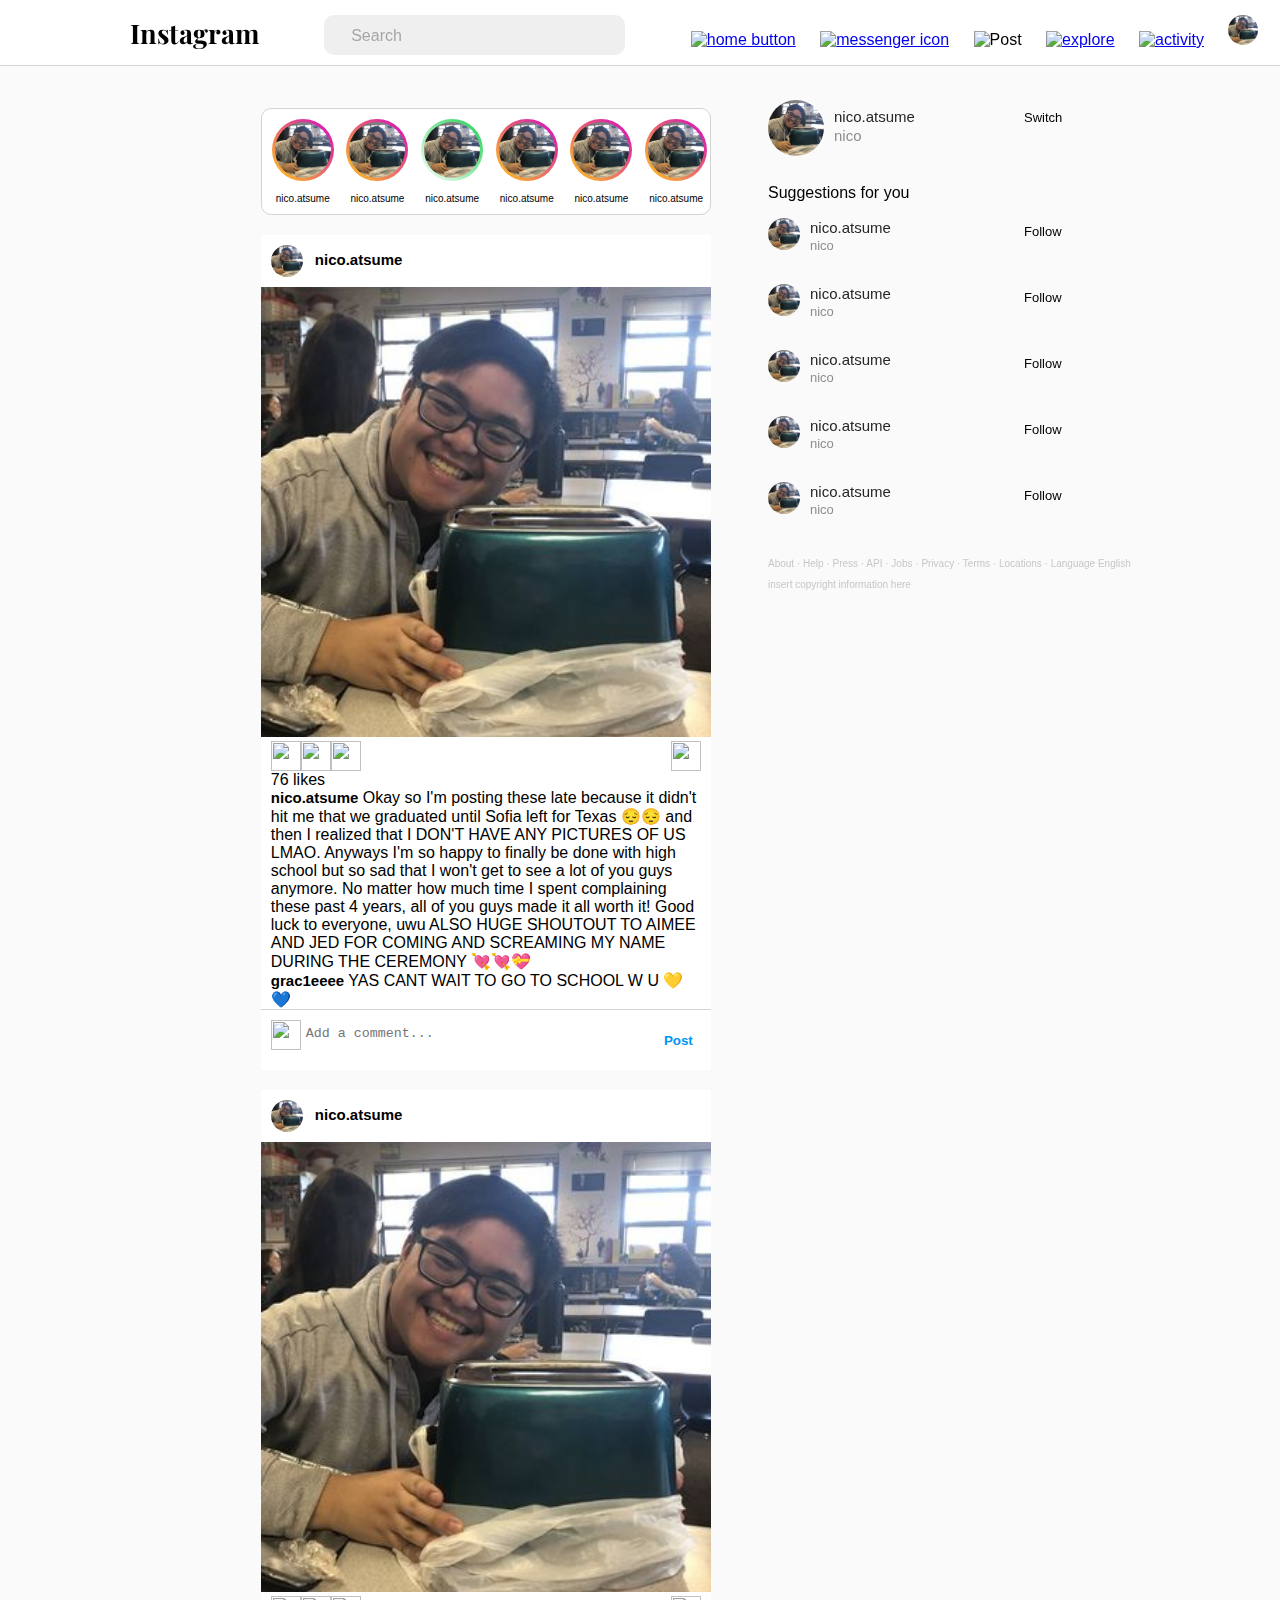
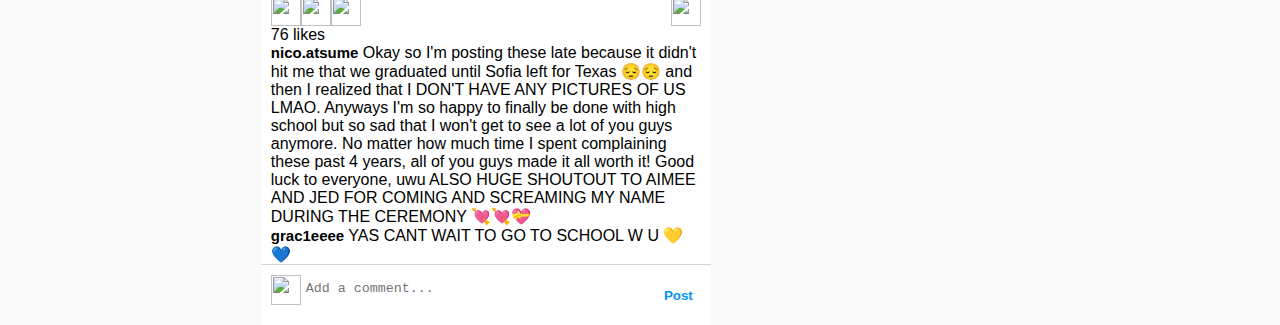
==== commit 7a4993c2: "Created like functionality" ====
--- a/src/home.html
+++ b/src/home.html
@@ -106,10 +106,10 @@
                 <div class="posterData"><img class="icon" src="./img/profile_pic.jpg"><div class="username">nico.atsume</div></div>
                 <div class="content"><img src="./img/profile_pic.jpg"></div>
                 <div class="userInteraction">
-                    <img src="https://cdn-icons-png.flaticon.com/128/1077/1077035.png">
+                    <img class="like" src="https://cdn-icons-png.flaticon.com/128/1077/1077035.png">
                     <img src="https://cdn0.iconfinder.com/data/icons/social-media-logo-4/32/Social_Media_instagram_comment-512.png">
                     <img src="https://cdn-icons-png.flaticon.com/128/7686/7686804.png">
-                    <img src="https://freepngimg.com/thumb/instagram/60239-like-icons-bookmark-button-computer-facebook-instagram.png">
+                    <img class="bookmark" src="https://freepngimg.com/thumb/instagram/60239-like-icons-bookmark-button-computer-facebook-instagram.png">
                 </div>
                 <div class="likes">76 likes</div>
                 <div class="caption">
@@ -124,7 +124,28 @@
                 </div>
                 <div class="addComment"><img src="https://i.pinimg.com/originals/12/ba/72/12ba72f0e3f84c4669cd8734d90ab395.png"><textarea type="text" name="addComment" placeholder="Add a comment..."></textarea><input class="submitBtn" type="submit" value="Post"></div>
             </div>         
+            <div class="post">
+                <div class="posterData"><img class="icon" src="./img/profile_pic.jpg"><div class="username">nico.atsume</div></div>
+                <div class="content"><img src="./img/profile_pic.jpg"></div>
+                <div class="userInteraction">
+                    <img class="like" src="https://cdn-icons-png.flaticon.com/128/1077/1077035.png">
+                    <img src="https://cdn0.iconfinder.com/data/icons/social-media-logo-4/32/Social_Media_instagram_comment-512.png">
+                    <img src="https://cdn-icons-png.flaticon.com/128/7686/7686804.png">
+                    <img class="bookmark" src="https://freepngimg.com/thumb/instagram/60239-like-icons-bookmark-button-computer-facebook-instagram.png">
+                </div>
+                <div class="likes">76 likes</div>
+                <div class="caption">
+                    <span class="username">nico.atsume</span> Okay so I'm posting these late because it didn't hit me that we graduated until Sofia left for Texas 😔😔 and then I realized that I DON'T HAVE ANY PICTURES OF US LMAO. Anyways I'm so happy to finally be done with high school but so sad that I won't get to see a lot of you guys anymore. No matter how much time I spent complaining these past 4 years, all of you guys made it all worth it! Good luck to everyone, uwu
+                    ALSO HUGE SHOUTOUT TO AIMEE AND JED FOR COMING AND SCREAMING MY NAME DURING THE CEREMONY 💘💘💝</div>
+                <div class="comments">
+                    <div class="comment"><span class="username">grac1eeee</span>
+                        YAS CANT WAIT TO GO TO SCHOOL W U 💛💙
+                    </div>
 
+ 
+                </div>
+                <div class="addComment"><img src="https://i.pinimg.com/originals/12/ba/72/12ba72f0e3f84c4669cd8734d90ab395.png"><textarea type="text" name="addComment" placeholder="Add a comment..."></textarea><input class="submitBtn" type="submit" value="Post"></div>
+            </div>         
             
         </div>
     <script src="./script.js"></script>
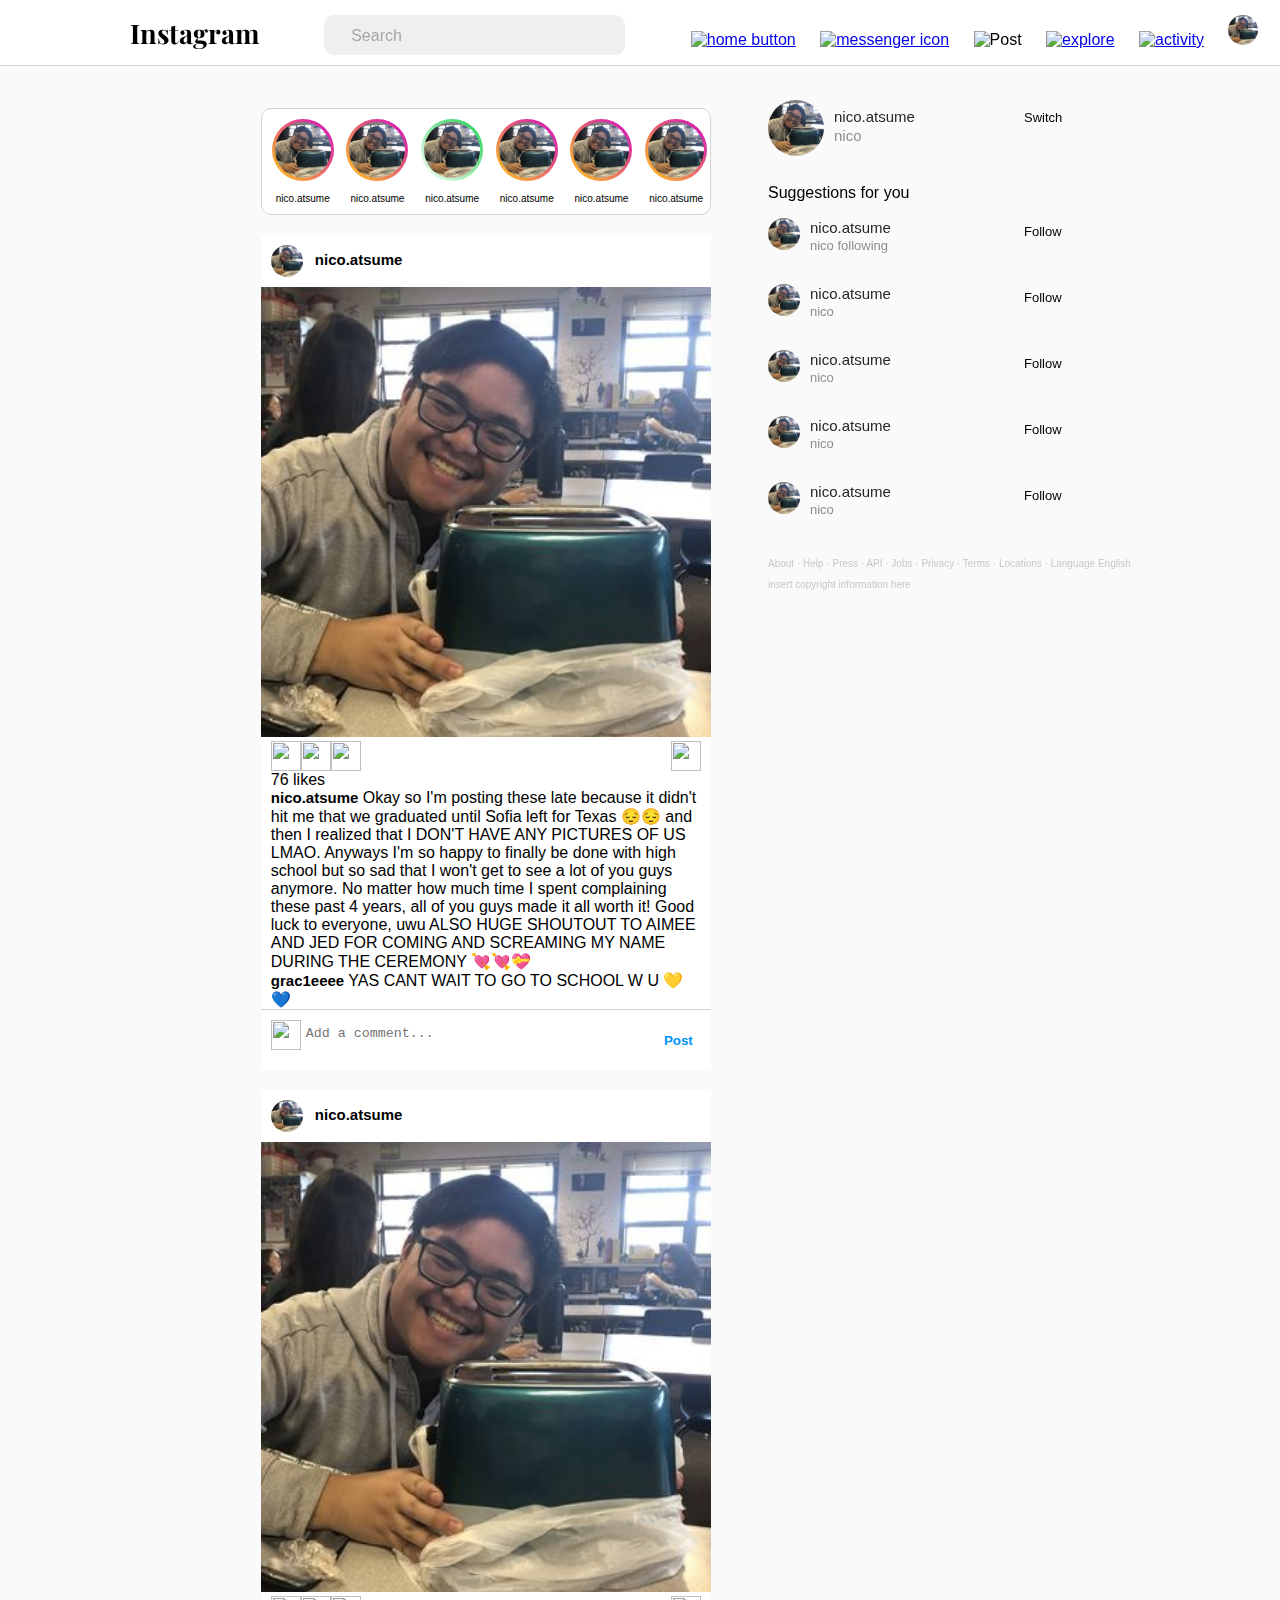
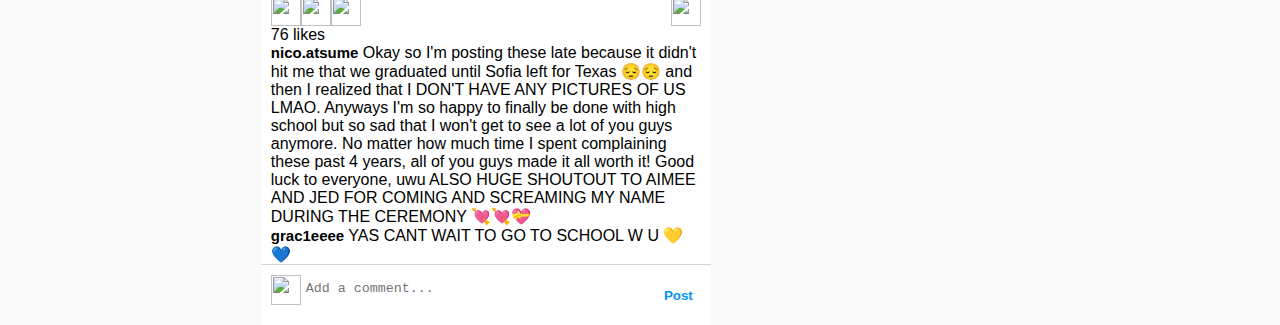
==== commit 36965ae4: "Dropdown menu complete" ====
--- a/src/home.html
+++ b/src/home.html
@@ -12,7 +12,66 @@
     <body> 
         <header>
             <div class="item"><h1>Instagram</h1></div>
-            <div class="item"><input type="Text" name="search" placeholder="Search"></div>
+            <div class="item">
+                <input id="search" type="Text" name="search" placeholder="Search" autocomplete="off">
+                <div class="dropdown-menu">
+                    <div class="recent">
+                        <h3>Recent</h3>
+                        <p id="clearAll">Clear all</p>
+                    </div>
+                    <div class="profile">
+                        <img class="icon" src="./img/profile_pic.jpg" alt="Profile picture">
+                        <div class="suggInfo">
+                            <ul>
+                                <li>nico.atsume</li>
+                                <li>nico &#183; Following</li>
+                            </ul>
+                        </div>
+                        <div class="suggestRHS clearOne"><img src="https://cdn0.iconfinder.com/data/icons/octicons/1024/x-512.png"></div>
+                    </div>
+                    <div class="profile">
+                        <img class="icon" src="./img/profile_pic.jpg" alt="Profile picture">
+                        <div class="suggInfo">
+                            <ul>
+                                <li>nico.slay</li>
+                                <li>nico &#183; Following</li>
+                            </ul>
+                        </div>
+                        <div class="suggestRHS clearOne"><img src="https://cdn0.iconfinder.com/data/icons/octicons/1024/x-512.png"></div>
+                    </div>
+                    <div class="profile">
+                        <img class="icon" src="./img/profile_pic.jpg" alt="Profile picture">
+                        <div class="suggInfo">
+                            <ul>
+                                <li>nico.atsume</li>
+                                <li>nico &#183; Following</li>
+                            </ul>
+                        </div>
+                        <div class="suggestRHS clearOne"><img src="https://cdn0.iconfinder.com/data/icons/octicons/1024/x-512.png"></div>
+                    </div>
+                    <div class="profile">
+                        <img class="icon" src="./img/profile_pic.jpg" alt="Profile picture">
+                        <div class="suggInfo">
+                            <ul>
+                                <li>nico.atsume</li>
+                                <li>nico &#183; Following</li>
+                            </ul>
+                        </div>
+                        <div class="suggestRHS clearOne"><img src="https://cdn0.iconfinder.com/data/icons/octicons/1024/x-512.png"></div>
+                    </div>
+                    <div class="profile">
+                        <img class="icon" src="./img/profile_pic.jpg" alt="Profile picture">
+                        <div class="suggInfo">
+                            <ul>
+                                <li>nico.atsume</li>
+                                <li>nico &#183; Following</li>
+                            </ul>
+                        </div>
+                        <div class="suggestRHS clearOne"><img src="https://cdn0.iconfinder.com/data/icons/octicons/1024/x-512.png"></div>
+                    </div>
+                </div>
+                
+            </div>
             <div id="nav">
             <a href="./home.html"><img src="https://cdn-icons-png.flaticon.com/512/60/60817.png" alt="home button"></a>
             <a href="./messenger.html"><img src="https://www.seekpng.com/png/detail/0-4932_facebook-messenger-icon-facebook-messenger-icon-png.png" alt="messenger icon"></a>
@@ -40,7 +99,7 @@
                     <div class="suggInfo">
                         <ul>
                             <li>nico.atsume</li>
-                            <li>nico</li>
+                            <li>nico following</li>
                         </ul>
                     </div>
                     <div class="suggestRHS">Follow</div>
--- a/src/home.css
+++ b/src/home.css
@@ -71,9 +71,13 @@
     opacity:60%;
 }
 
+
 header input:focus {
     outline:none;
+    background:none;
+    /*
     background: url("https://cdn.iconscout.com/icon/free/png-256/x-circle-3602289-3005823.png") no-repeat scroll 270px 9px; 
+   */
     background-size: 20px; 
     background-color: #efefef;
     padding-left: 5px; 
@@ -275,6 +279,39 @@
 .userInteraction img:last-child{
     margin-left: auto;
 }
+
+.recent {
+    display:flex;
+    justify-content: space-between;
+
+}
+
+.recent p {
+    padding-top: 5px;
+}
+.dropdown-menu {
+    position:relative; 
+    left:-50px;
+    background-color: #ffffff; 
+    width:380px;
+    height:450px;
+    padding-left:10px;
+    padding-right:10px;
+    display:none; 
+    flex-direction:column; 
+}
+ .dropdown-menu .profile {
+    display:flex;
+    justify-content:space-between;
+ }
+
+ .dropdown-menu .profile .suggInfo {
+    padding-right: 100px;
+ }
+.dropdown-menu .suggestRHS img{ 
+    width: 15px;
+    height: 15px;
+}
 #nav img {
     margin-top: 15px;
     margin-right:20px;
@@ -293,12 +330,17 @@
     border: 1px solid lightgray; 
 }
 
-
+.showDropdown {
+    display:flex;
+}
 /* search disappears at 765 px */
 /* side bar disappears at 1000 px */
 
 @media (max-width: 765px) {
     header input {
+        display:none;
+    }
+    .dropdown-menu {
         display:none;
     }
 }
